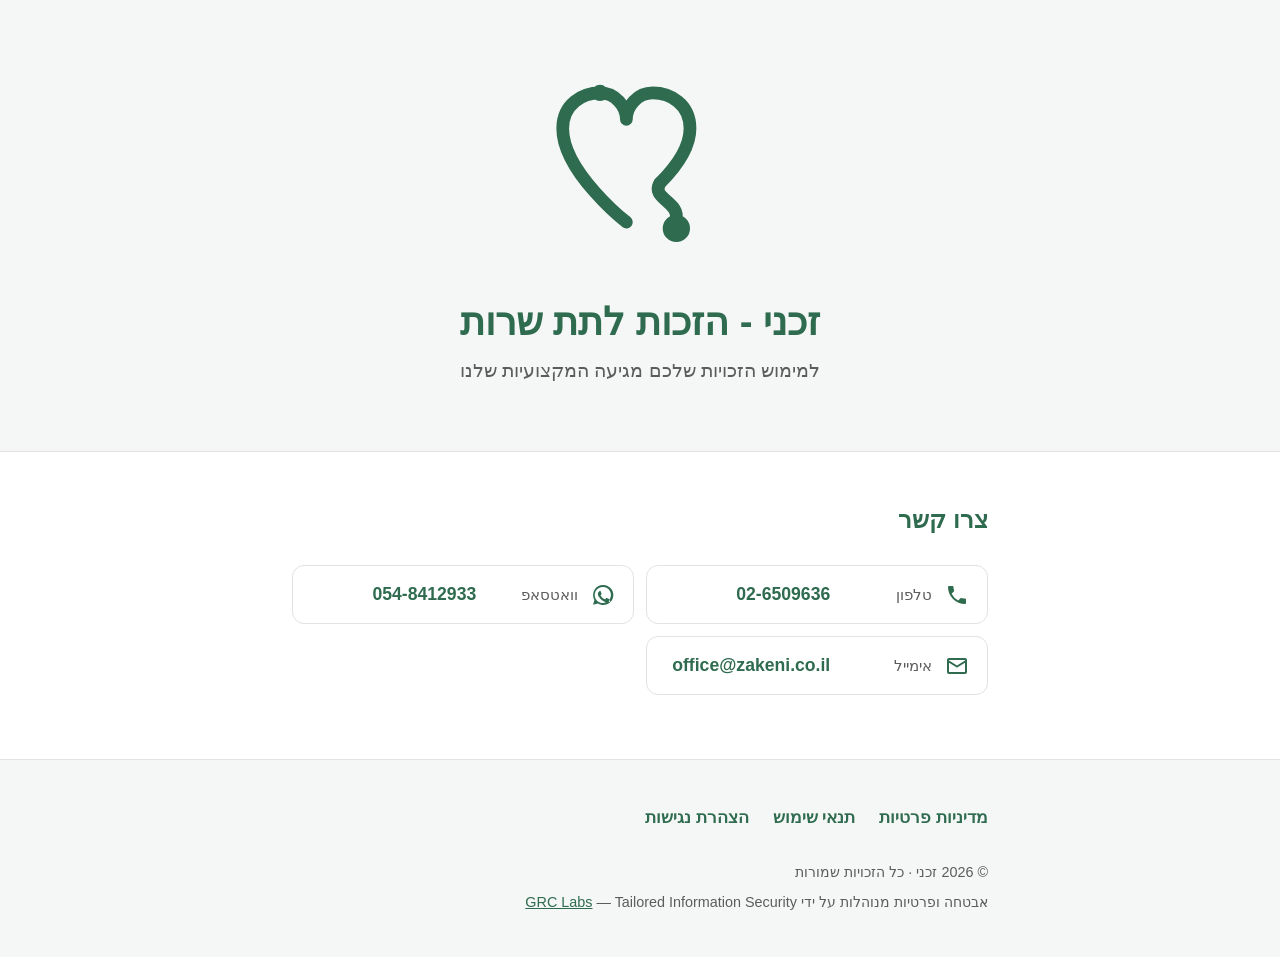
==== index.html @ b7b59655 "Publish Zakeni landing page (static) for GitHub Pages Co-Authored-By: Claude Opus 4.8 (1M context) <" ====
<!DOCTYPE html>
<html dir="rtl" lang="he">
<head>
  <meta charset="UTF-8">
  <meta name="viewport" content="width=device-width, initial-scale=1">
  <title>זכני — מימוש זכויות רפואיות</title>
  <meta name="description" content="זכני — הזכות לתת שירות. למימוש הזכויות שלכם מגיעה המקצועיות שלנו. צרו קשר: טלפון, וואטסאפ ואימייל.">
  <meta name="theme-color" content="#2E6B4F">
  <meta name="robots" content="index, follow">
  <link rel="icon" href="logo.svg" type="image/svg+xml">
  <link rel="stylesheet" href="styles.css">
</head>
<body>
  <a class="skip-link" href="#main">דלג לתוכן הראשי</a>

  <header class="hero">
    <div class="wrap">
      <img class="logo-hero" src="logo.svg" alt="לוגו זכני — מימוש זכויות רפואיות">
      <h1>זכני - הזכות לתת שרות</h1>
      <p class="sub">למימוש הזכויות שלכם מגיעה המקצועיות שלנו</p>
    </div>
  </header>

  <main id="main">
    <section class="contact" aria-labelledby="contact-heading">
      <div class="wrap">
        <h2 id="contact-heading">צרו קשר</h2>
        <ul>
          <li>
            <a href="tel:+97226509636">
              <svg class="ico" viewBox="0 0 24 24" aria-hidden="true" focusable="false">
                <path d="M6.6 10.8a15 15 0 0 0 6.6 6.6l2.2-2.2a1 1 0 0 1 1-.25 11.5 11.5 0 0 0 3.6.58 1 1 0 0 1 1 1V20a1 1 0 0 1-1 1A17 17 0 0 1 3 4a1 1 0 0 1 1-1h3.5a1 1 0 0 1 1 1 11.5 11.5 0 0 0 .58 3.6 1 1 0 0 1-.25 1z"/>
              </svg>
              <span class="label">טלפון</span>
              <span class="value">02-6509636</span>
            </a>
          </li>
          <li>
            <a href="https://wa.me/972548412933" target="_blank" rel="noopener">
              <svg class="ico" viewBox="0 0 24 24" aria-hidden="true" focusable="false">
                <path d="M12 2a10 10 0 0 0-8.6 15l-1.3 4.7 4.8-1.3A10 10 0 1 0 12 2zm0 2a8 8 0 0 1 6.9 12l-.3.5.7 2.6-2.7-.7-.5.3A8 8 0 1 1 12 4zm-3.4 4.3c-.2 0-.5.1-.7.4-.3.3-1 1-1 2.4s1 2.8 1.2 3c.2.2 2 3.1 4.9 4.3 2.4 1 2.9.8 3.4.8.5-.1 1.7-.7 1.9-1.4.2-.7.2-1.2.2-1.4-.1-.1-.3-.2-.6-.4l-2-1c-.3-.1-.5-.2-.7.1l-.7 1c-.2.2-.4.3-.7.1-.3-.1-1.3-.5-2.5-1.5-.9-.8-1.5-1.8-1.7-2.1-.2-.3 0-.5.1-.6l.5-.6c.1-.2.2-.3.3-.5.1-.2 0-.4 0-.5l-.9-2.2c-.2-.6-.5-.5-.7-.5z"/>
              </svg>
              <span class="label">וואטסאפ</span>
              <span class="value">054-8412933</span>
            </a>
          </li>
          <li>
            <a href="mailto:office@zakeni.co.il">
              <svg class="ico" viewBox="0 0 24 24" aria-hidden="true" focusable="false">
                <path d="M4 4h16a2 2 0 0 1 2 2v12a2 2 0 0 1-2 2H4a2 2 0 0 1-2-2V6a2 2 0 0 1 2-2zm0 2v.5l8 5 8-5V6H4zm16 2.7-7.4 4.6a1 1 0 0 1-1.2 0L4 8.7V18h16V8.7z"/>
              </svg>
              <span class="label">אימייל</span>
              <span class="value">office@zakeni.co.il</span>
            </a>
          </li>
        </ul>
      </div>
    </section>
  </main>

  <footer class="site-footer">
    <div class="wrap">
      <nav aria-label="עמודי מדיניות">
        <ul>
          <li><a href="privacy.html">מדיניות פרטיות</a></li>
          <li><a href="terms.html">תנאי שימוש</a></li>
          <li><a href="accessibility.html">הצהרת נגישות</a></li>
        </ul>
      </nav>
      <p class="fineprint">© 2026 זכני · כל הזכויות שמורות</p>
      <p class="fineprint">אבטחה ופרטיות מנוהלות על ידי <a href="https://grc-labs.com" target="_blank" rel="noopener">GRC Labs</a> — Tailored Information Security</p>
    </div>
  </footer>
</body>
</html>
---- styles.css ----
/* ===========================================================================
   זכני — landing site styles
   Single stylesheet · mobile-first · RTL Hebrew · WCAG 2.1 AA
   No external requests (no web-font CDN) — privacy-friendly by design.
   To use the brand font, self-host TypoTag Fb / Heebo woff2 files and add an
   @font-face block here (see DEPLOY.md).
   =========================================================================== */

:root {
  --green:       #2E6B4F;   /* brand primary — 6.3:1 contrast on white */
  --green-dark:  #234f3b;   /* hover / active */
  --gray-text:   #3f3f3f;   /* body text — ~10:1 on white */
  --gray-soft:   #5c5c5c;   /* secondary text — ~7:1 on white */
  --gray-line:   #e2e2e2;   /* hairlines */
  --bg:          #ffffff;
  --bg-soft:     #f5f7f6;   /* faint green-tinted panel */
  --maxw:        46rem;
  --radius:      12px;
}

* { box-sizing: border-box; }

html {
  font-size: 100%;
  -webkit-text-size-adjust: 100%;
}

body {
  margin: 0;
  font-family: "TypoTag Fb", "Heebo", "Assistant", "Segoe UI", Arial, sans-serif;
  font-size: 1.0625rem;
  line-height: 1.7;
  color: var(--gray-text);
  background: var(--bg);
  -webkit-font-smoothing: antialiased;
  /* sticky footer: keep the footer at the viewport bottom on short pages */
  min-height: 100vh;
  display: flex;
  flex-direction: column;
}

main { flex: 1 0 auto; }

/* ---- skip-to-content link ------------------------------------------------ */
.skip-link {
  position: absolute;
  right: 1rem;
  top: -4rem;
  z-index: 100;
  background: var(--green);
  color: #fff;
  padding: 0.75rem 1.25rem;
  border-radius: var(--radius);
  text-decoration: none;
  transition: top 0.15s ease;
}
.skip-link:focus { top: 1rem; }

/* ---- focus visibility ---------------------------------------------------- */
a:focus-visible,
button:focus-visible {
  outline: 3px solid var(--green-dark);
  outline-offset: 3px;
  border-radius: 4px;
}

/* ---- layout helpers ------------------------------------------------------ */
.wrap {
  width: 100%;
  max-width: var(--maxw);
  margin-inline: auto;
  padding-inline: 1.25rem;
}

/* ---- site header (policy pages) ----------------------------------------- */
.site-header {
  border-bottom: 1px solid var(--gray-line);
  background: var(--bg);
}
.site-header .wrap {
  display: flex;
  align-items: center;
  gap: 0.75rem;
  padding-block: 1rem;
}
.site-header a.brand-link {
  display: flex;
  align-items: center;
  gap: 0.6rem;
  text-decoration: none;
  color: var(--green);
  min-height: 44px;
}
.site-header img.logo-mark { width: 42px; height: auto; }
.site-header .brand-name {
  font-size: 1.15rem;
  font-weight: 700;
  color: var(--green);
}

/* ---- hero (index) -------------------------------------------------------- */
.hero {
  background: var(--bg-soft);
  border-bottom: 1px solid var(--gray-line);
  text-align: center;
}
.hero .wrap {
  padding-block: 3.5rem 3rem;
}
.hero img.logo-hero {
  width: 168px;
  max-width: 60vw;
  height: auto;
  margin-inline: auto;
}
.hero h1 {
  margin: 1.5rem 0 0.5rem;
  font-size: 1.95rem;
  line-height: 1.3;
  color: var(--green);
  font-weight: 700;
}
.hero p.sub {
  margin: 0;
  font-size: 1.2rem;
  color: var(--gray-soft);
}

/* ---- generic section ----------------------------------------------------- */
section { padding-block: 3rem; }
section h2 {
  margin: 0 0 1.5rem;
  font-size: 1.5rem;
  color: var(--green);
  font-weight: 700;
}

/* ---- contact section ----------------------------------------------------- */
.contact ul {
  list-style: none;
  margin: 0;
  padding: 0;
  display: grid;
  gap: 0.75rem;
}
.contact li {
  border: 1px solid var(--gray-line);
  border-radius: var(--radius);
  background: var(--bg);
}
.contact a {
  display: flex;
  align-items: center;
  gap: 0.85rem;
  min-height: 44px;
  padding: 0.85rem 1.1rem;
  text-decoration: none;
  color: var(--gray-text);
  font-size: 1.1rem;
}
.contact a:hover,
.contact a:focus-visible { background: var(--bg-soft); }
.contact .label {
  color: var(--gray-soft);
  font-size: 0.95rem;
  min-width: 5.5rem;
}
.contact .value {
  color: var(--green);
  font-weight: 600;
  direction: ltr;        /* phone numbers / email read LTR */
  unicode-bidi: embed;
}
.contact .ico {
  flex: none;
  width: 24px;
  height: 24px;
  fill: var(--green);
}

/* ---- policy page content ------------------------------------------------- */
.policy h1 {
  font-size: 1.7rem;
  color: var(--green);
  margin-top: 2.5rem;
}
.policy h2 {
  font-size: 1.25rem;
  margin-top: 2rem;
}
.policy p { margin: 1rem 0; }
.policy .placeholder-note {
  background: var(--bg-soft);
  border: 1px dashed var(--green);
  border-radius: var(--radius);
  padding: 1.25rem 1.5rem;
  color: var(--gray-soft);
}

/* ---- footer -------------------------------------------------------------- */
.site-footer {
  border-top: 1px solid var(--gray-line);
  background: var(--bg-soft);
  margin-top: 1rem;
}
.site-footer .wrap { padding-block: 2.25rem; }
.site-footer nav ul {
  list-style: none;
  margin: 0 0 1.25rem;
  padding: 0;
  display: flex;
  flex-wrap: wrap;
  gap: 0.5rem 1.5rem;
}
.site-footer nav a {
  display: inline-flex;
  align-items: center;
  min-height: 44px;
  color: var(--green);
  text-decoration: none;
  font-weight: 600;
}
.site-footer nav a:hover,
.site-footer nav a:focus-visible { text-decoration: underline; }
.site-footer p.fineprint {
  margin: 0.35rem 0;
  font-size: 0.9rem;
  color: var(--gray-soft);
}
.site-footer p.fineprint a {
  color: var(--green);
}

/* ---- responsive ---------------------------------------------------------- */
@media (min-width: 40rem) {
  .hero .wrap { padding-block: 4.5rem 4rem; }
  .hero h1 { font-size: 2.4rem; }
  .hero img.logo-hero { width: 200px; }
  .contact ul { grid-template-columns: 1fr 1fr; }
}

/* ---- respects user motion / contrast preferences ------------------------- */
@media (prefers-reduced-motion: reduce) {
  * { transition: none !important; }
}
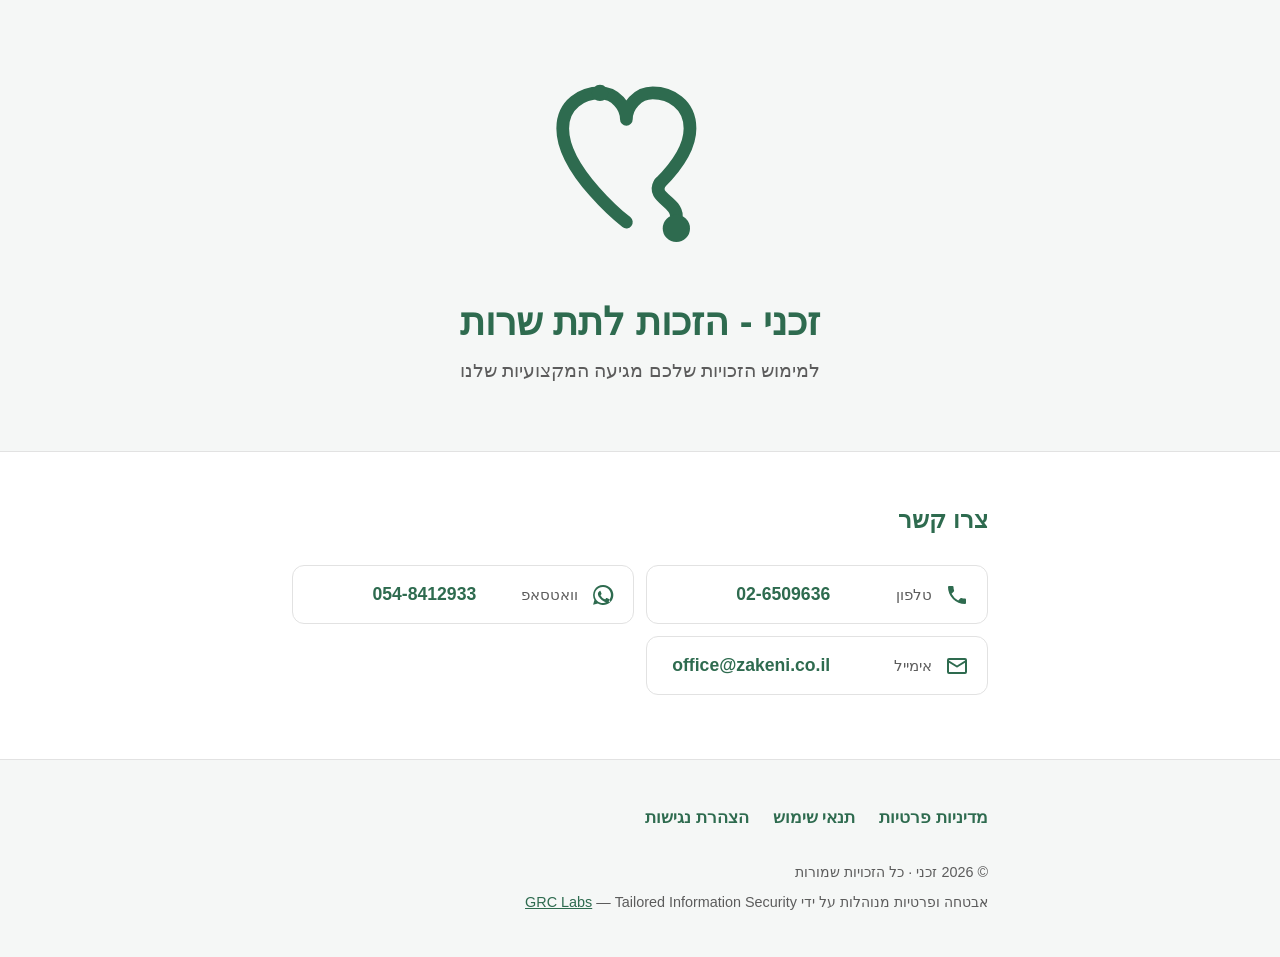
==== commit ffd6e0b2: "Add legal docs + WCAG 2.0 AA / ת"י 5568 accessibility - privacy.html, terms.html, accessibility.html" ====
--- a/index.html
+++ b/index.html
@@ -2,7 +2,7 @@
 <html dir="rtl" lang="he">
 <head>
   <meta charset="UTF-8">
-  <meta name="viewport" content="width=device-width, initial-scale=1">
+  <meta name="viewport" content="width=device-width, initial-scale=1.0">
   <title>זכני — מימוש זכויות רפואיות</title>
   <meta name="description" content="זכני — הזכות לתת שירות. למימוש הזכויות שלכם מגיעה המקצועיות שלנו. צרו קשר: טלפון, וואטסאפ ואימייל.">
   <meta name="theme-color" content="#2E6B4F">
@@ -27,7 +27,7 @@
         <h2 id="contact-heading">צרו קשר</h2>
         <ul>
           <li>
-            <a href="tel:+97226509636">
+            <a href="tel:+97226509636" aria-label="התקשרו: 02-6509636">
               <svg class="ico" viewBox="0 0 24 24" aria-hidden="true" focusable="false">
                 <path d="M6.6 10.8a15 15 0 0 0 6.6 6.6l2.2-2.2a1 1 0 0 1 1-.25 11.5 11.5 0 0 0 3.6.58 1 1 0 0 1 1 1V20a1 1 0 0 1-1 1A17 17 0 0 1 3 4a1 1 0 0 1 1-1h3.5a1 1 0 0 1 1 1 11.5 11.5 0 0 0 .58 3.6 1 1 0 0 1-.25 1z"/>
               </svg>
@@ -36,7 +36,7 @@
             </a>
           </li>
           <li>
-            <a href="https://wa.me/972548412933" target="_blank" rel="noopener">
+            <a href="https://wa.me/972548412933" target="_blank" rel="noopener" aria-label="וואטסאפ: 054-8412933">
               <svg class="ico" viewBox="0 0 24 24" aria-hidden="true" focusable="false">
                 <path d="M12 2a10 10 0 0 0-8.6 15l-1.3 4.7 4.8-1.3A10 10 0 1 0 12 2zm0 2a8 8 0 0 1 6.9 12l-.3.5.7 2.6-2.7-.7-.5.3A8 8 0 1 1 12 4zm-3.4 4.3c-.2 0-.5.1-.7.4-.3.3-1 1-1 2.4s1 2.8 1.2 3c.2.2 2 3.1 4.9 4.3 2.4 1 2.9.8 3.4.8.5-.1 1.7-.7 1.9-1.4.2-.7.2-1.2.2-1.4-.1-.1-.3-.2-.6-.4l-2-1c-.3-.1-.5-.2-.7.1l-.7 1c-.2.2-.4.3-.7.1-.3-.1-1.3-.5-2.5-1.5-.9-.8-1.5-1.8-1.7-2.1-.2-.3 0-.5.1-.6l.5-.6c.1-.2.2-.3.3-.5.1-.2 0-.4 0-.5l-.9-2.2c-.2-.6-.5-.5-.7-.5z"/>
               </svg>
@@ -68,7 +68,7 @@
         </ul>
       </nav>
       <p class="fineprint">© 2026 זכני · כל הזכויות שמורות</p>
-      <p class="fineprint">אבטחה ופרטיות מנוהלות על ידי <a href="https://grc-labs.com" target="_blank" rel="noopener">GRC Labs</a> — Tailored Information Security</p>
+      <p class="fineprint">אבטחה ופרטיות מנוהלות על ידי <a href="https://grc-labs.com" target="_blank" rel="noopener" lang="en">GRC Labs</a> — <span lang="en">Tailored Information Security</span></p>
     </div>
   </footer>
 </body>
--- a/styles.css
+++ b/styles.css
@@ -197,6 +197,34 @@
   color: var(--gray-soft);
 }
 
+/* ---- policy document content (additive: new content types only) ---------- */
+.policy .updated {
+  margin-top: 0.25rem;
+  color: var(--gray-soft);   /* #5c5c5c — ~6.7:1 on white, passes AA */
+  font-size: 0.95rem;
+}
+.policy ul {
+  margin: 1rem 0;
+  padding-inline-start: 1.5rem;   /* RTL-aware indent */
+}
+.policy li { margin: 0.4rem 0; }
+.policy .back-home {
+  margin-top: 2.5rem;
+  padding-top: 1.25rem;
+  border-top: 1px solid var(--gray-line);
+}
+.policy .back-home a {
+  color: var(--green);
+  font-weight: 600;
+}
+/* keep email/phone tokens reading LTR inside RTL prose */
+.policy a[href^="tel:"],
+.policy a[href^="mailto:"] {
+  color: var(--green);
+  font-weight: 600;
+  unicode-bidi: isolate;
+}
+
 /* ---- footer -------------------------------------------------------------- */
 .site-footer {
   border-top: 1px solid var(--gray-line);
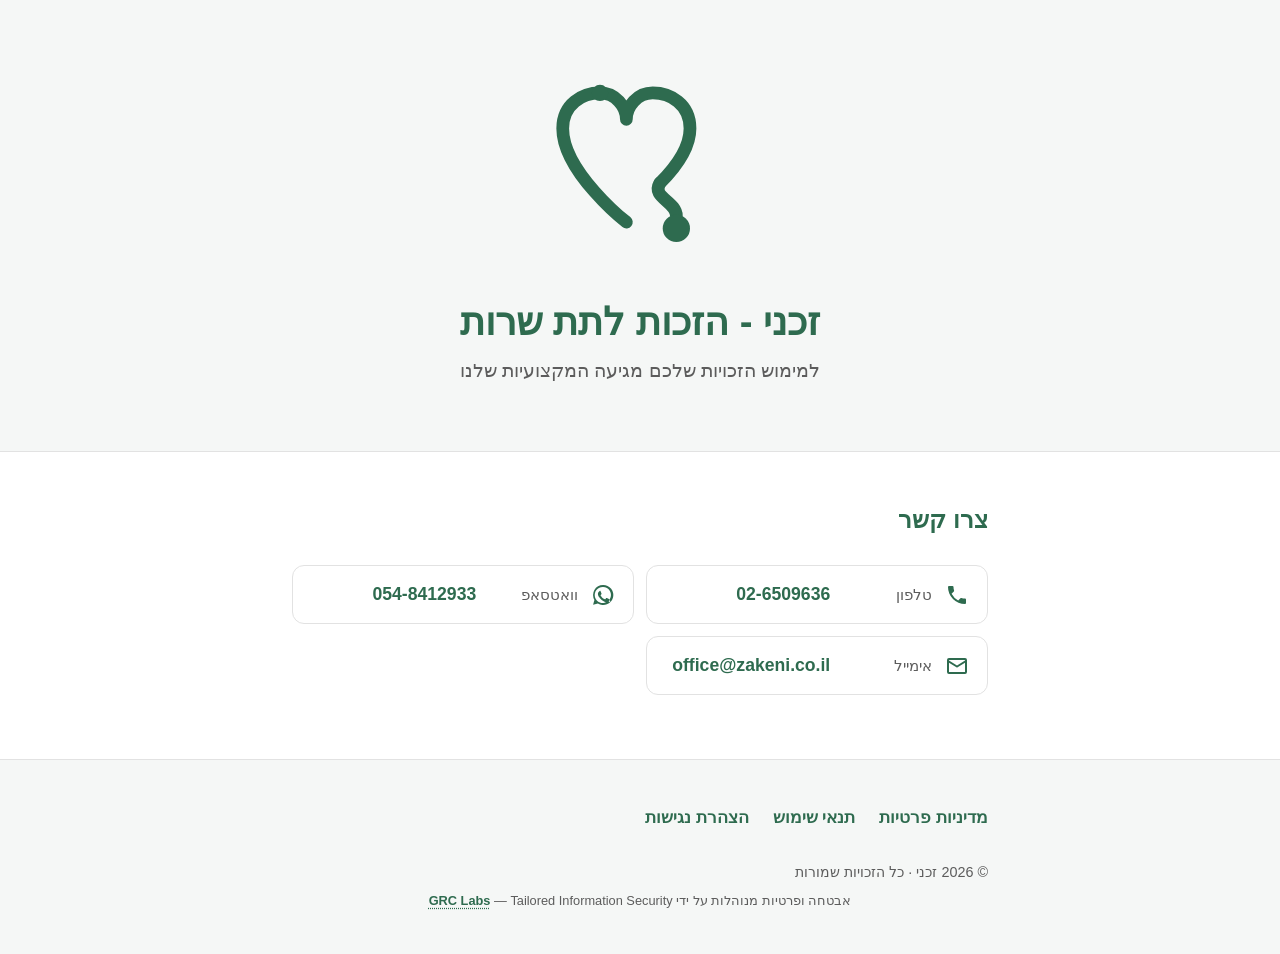
==== commit cc5719cc: "feat: legal pages + WCAG 2.0 AA accessibility + footer polish Co-Authored-By: Claude Opus 4.8 (1M co" ====
--- a/index.html
+++ b/index.html
@@ -68,7 +68,7 @@
         </ul>
       </nav>
       <p class="fineprint">© 2026 זכני · כל הזכויות שמורות</p>
-      <p class="fineprint">אבטחה ופרטיות מנוהלות על ידי <a href="https://grc-labs.com" target="_blank" rel="noopener" lang="en">GRC Labs</a> — <span lang="en">Tailored Information Security</span></p>
+      <p class="fineprint credit">אבטחה ופרטיות מנוהלות על ידי <a href="https://grc-labs.com" target="_blank" rel="noopener" lang="en">GRC Labs</a> — <span lang="en">Tailored Information Security</span></p>
     </div>
   </footer>
 </body>
--- a/styles.css
+++ b/styles.css
@@ -259,6 +259,27 @@
   color: var(--green);
 }
 
+/* ---- footer credit line (GRC Labs attribution) -------------------------- */
+/* Scoped to .credit only — does not affect the © line or the nav links.    */
+.site-footer p.fineprint.credit {
+  text-align: center;
+  font-size: 0.8rem;          /* one step below the 0.9rem footer fineprint */
+}
+/* The link color (--green #2E6B4F) vs the credit text (--gray-soft #5c5c5c)
+   is only ~1.06:1 — below WCAG 1.4.1's 3:1 to distinguish by color alone.
+   So we drop the default solid underline but keep a subtle PERSISTENT cue
+   (dotted underline + 600 weight), then upgrade to a solid underline on
+   interaction. The D6 focus-visible outline still applies on top. */
+.site-footer p.fineprint.credit a {
+  font-weight: 600;
+  text-decoration: underline dotted;
+  text-underline-offset: 2px;
+}
+.site-footer p.fineprint.credit a:hover,
+.site-footer p.fineprint.credit a:focus-visible {
+  text-decoration: underline;
+}
+
 /* ---- responsive ---------------------------------------------------------- */
 @media (min-width: 40rem) {
   .hero .wrap { padding-block: 4.5rem 4rem; }
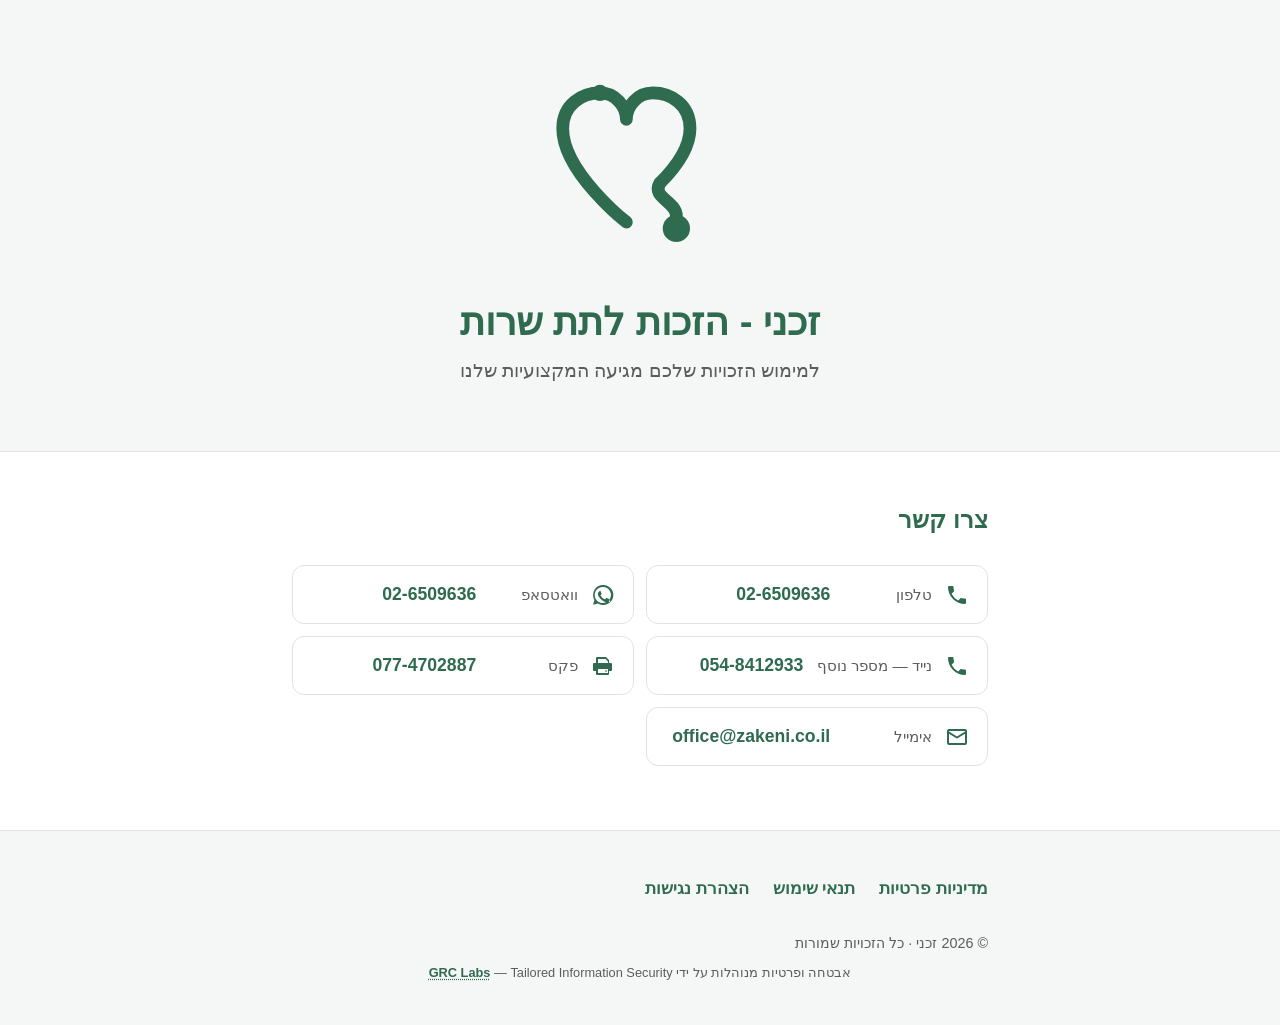
==== commit 05c049bd: "fix: update homepage contact details (whatsapp→office, add mobile + fax)" ====
--- a/index.html
+++ b/index.html
@@ -36,13 +36,31 @@
             </a>
           </li>
           <li>
-            <a href="https://wa.me/972548412933" target="_blank" rel="noopener" aria-label="וואטסאפ: 054-8412933">
+            <a href="https://wa.me/97226509636" target="_blank" rel="noopener" aria-label="וואטסאפ: 02-6509636">
               <svg class="ico" viewBox="0 0 24 24" aria-hidden="true" focusable="false">
                 <path d="M12 2a10 10 0 0 0-8.6 15l-1.3 4.7 4.8-1.3A10 10 0 1 0 12 2zm0 2a8 8 0 0 1 6.9 12l-.3.5.7 2.6-2.7-.7-.5.3A8 8 0 1 1 12 4zm-3.4 4.3c-.2 0-.5.1-.7.4-.3.3-1 1-1 2.4s1 2.8 1.2 3c.2.2 2 3.1 4.9 4.3 2.4 1 2.9.8 3.4.8.5-.1 1.7-.7 1.9-1.4.2-.7.2-1.2.2-1.4-.1-.1-.3-.2-.6-.4l-2-1c-.3-.1-.5-.2-.7.1l-.7 1c-.2.2-.4.3-.7.1-.3-.1-1.3-.5-2.5-1.5-.9-.8-1.5-1.8-1.7-2.1-.2-.3 0-.5.1-.6l.5-.6c.1-.2.2-.3.3-.5.1-.2 0-.4 0-.5l-.9-2.2c-.2-.6-.5-.5-.7-.5z"/>
               </svg>
               <span class="label">וואטסאפ</span>
+              <span class="value">02-6509636</span>
+            </a>
+          </li>
+          <li>
+            <a href="tel:+972548412933" aria-label="התקשרו, מספר נוסף: 054-8412933">
+              <svg class="ico" viewBox="0 0 24 24" aria-hidden="true" focusable="false">
+                <path d="M6.6 10.8a15 15 0 0 0 6.6 6.6l2.2-2.2a1 1 0 0 1 1-.25 11.5 11.5 0 0 0 3.6.58 1 1 0 0 1 1 1V20a1 1 0 0 1-1 1A17 17 0 0 1 3 4a1 1 0 0 1 1-1h3.5a1 1 0 0 1 1 1 11.5 11.5 0 0 0 .58 3.6 1 1 0 0 1-.25 1z"/>
+              </svg>
+              <span class="label">נייד — מספר נוסף</span>
               <span class="value">054-8412933</span>
             </a>
+          </li>
+          <li>
+            <div class="static" style="display:flex;align-items:center;gap:0.85rem;min-height:44px;padding:0.85rem 1.1rem;color:var(--gray-text);font-size:1.1rem;">
+              <svg class="ico" viewBox="0 0 24 24" aria-hidden="true" focusable="false">
+                <path d="M6 3h9l3 3v3h2a1 1 0 0 1 1 1v6a1 1 0 0 1-1 1h-2v3a1 1 0 0 1-1 1H6a1 1 0 0 1-1-1v-3H3a1 1 0 0 1-1-1v-6a1 1 0 0 1 1-1h2V4a1 1 0 0 1 1-1zm1 2v4h10V7.4L14.6 5H7zm0 10v4h10v-4H7zm9 1.5h-2v1h2v-1z"/>
+              </svg>
+              <span class="label">פקס</span>
+              <span class="value" aria-label="פקס: 077-4702887">077-4702887</span>
+            </div>
           </li>
           <li>
             <a href="mailto:office@zakeni.co.il">
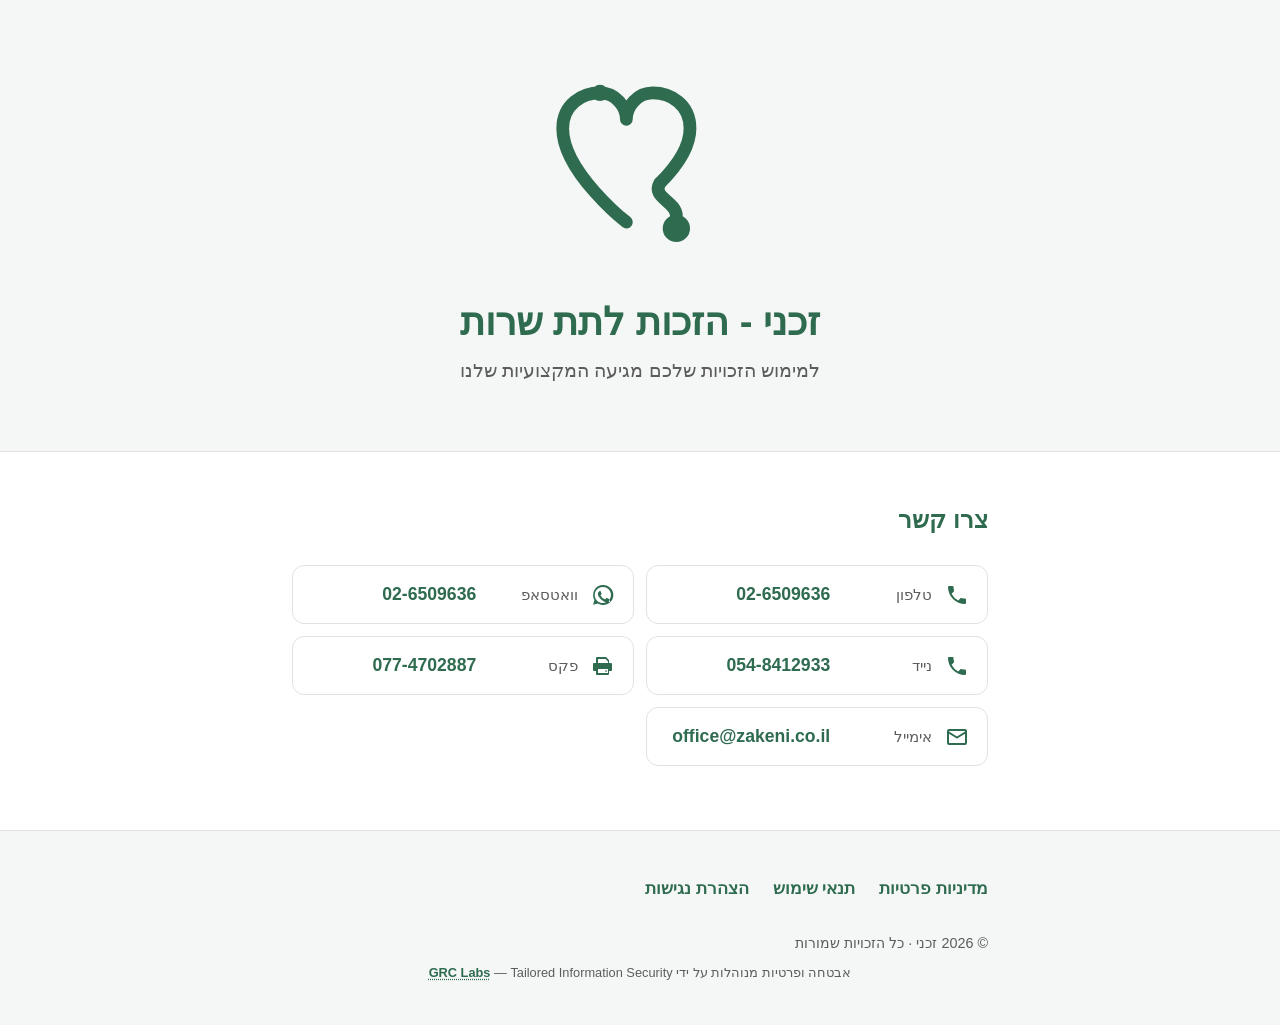
==== commit 7b2223c4: "style: shorten mobile label to fix contact grid alignment" ====
--- a/index.html
+++ b/index.html
@@ -45,11 +45,11 @@
             </a>
           </li>
           <li>
-            <a href="tel:+972548412933" aria-label="התקשרו, מספר נוסף: 054-8412933">
+            <a href="tel:+972548412933" aria-label="התקשרו, נייד: 054-8412933">
               <svg class="ico" viewBox="0 0 24 24" aria-hidden="true" focusable="false">
                 <path d="M6.6 10.8a15 15 0 0 0 6.6 6.6l2.2-2.2a1 1 0 0 1 1-.25 11.5 11.5 0 0 0 3.6.58 1 1 0 0 1 1 1V20a1 1 0 0 1-1 1A17 17 0 0 1 3 4a1 1 0 0 1 1-1h3.5a1 1 0 0 1 1 1 11.5 11.5 0 0 0 .58 3.6 1 1 0 0 1-.25 1z"/>
               </svg>
-              <span class="label">נייד — מספר נוסף</span>
+              <span class="label">נייד</span>
               <span class="value">054-8412933</span>
             </a>
           </li>
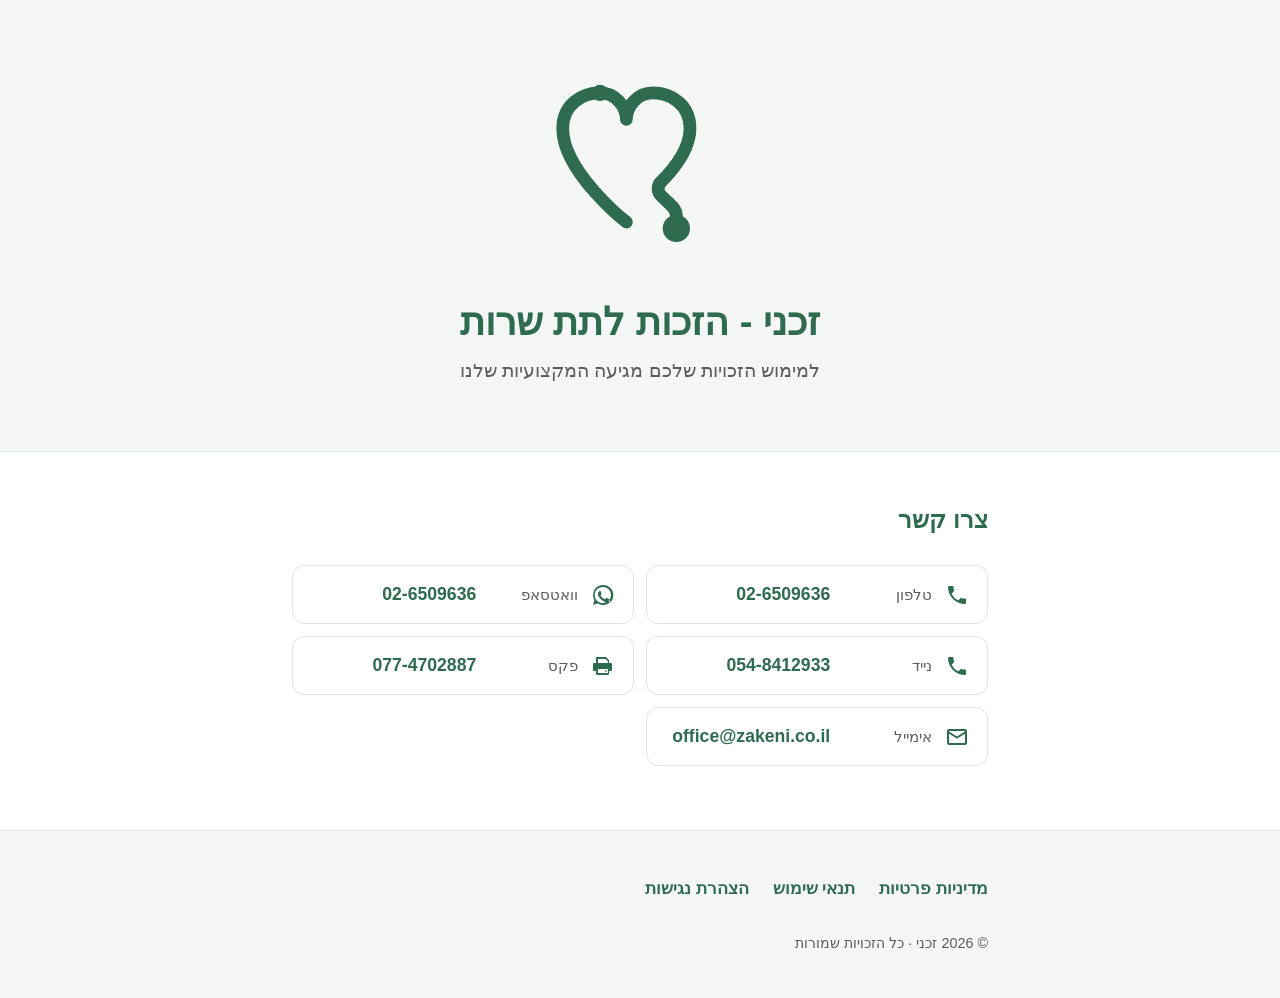
==== commit c681ebec: "chore: relocate GRC Labs security/privacy credit from footer to legal pages" ====
--- a/index.html
+++ b/index.html
@@ -86,7 +86,6 @@
         </ul>
       </nav>
       <p class="fineprint">© 2026 זכני · כל הזכויות שמורות</p>
-      <p class="fineprint credit">אבטחה ופרטיות מנוהלות על ידי <a href="https://grc-labs.com" target="_blank" rel="noopener" lang="en">GRC Labs</a> — <span lang="en">Tailored Information Security</span></p>
     </div>
   </footer>
 </body>
--- a/styles.css
+++ b/styles.css
@@ -259,27 +259,6 @@
   color: var(--green);
 }
 
-/* ---- footer credit line (GRC Labs attribution) -------------------------- */
-/* Scoped to .credit only — does not affect the © line or the nav links.    */
-.site-footer p.fineprint.credit {
-  text-align: center;
-  font-size: 0.8rem;          /* one step below the 0.9rem footer fineprint */
-}
-/* The link color (--green #2E6B4F) vs the credit text (--gray-soft #5c5c5c)
-   is only ~1.06:1 — below WCAG 1.4.1's 3:1 to distinguish by color alone.
-   So we drop the default solid underline but keep a subtle PERSISTENT cue
-   (dotted underline + 600 weight), then upgrade to a solid underline on
-   interaction. The D6 focus-visible outline still applies on top. */
-.site-footer p.fineprint.credit a {
-  font-weight: 600;
-  text-decoration: underline dotted;
-  text-underline-offset: 2px;
-}
-.site-footer p.fineprint.credit a:hover,
-.site-footer p.fineprint.credit a:focus-visible {
-  text-decoration: underline;
-}
-
 /* ---- responsive ---------------------------------------------------------- */
 @media (min-width: 40rem) {
   .hero .wrap { padding-block: 4.5rem 4rem; }
